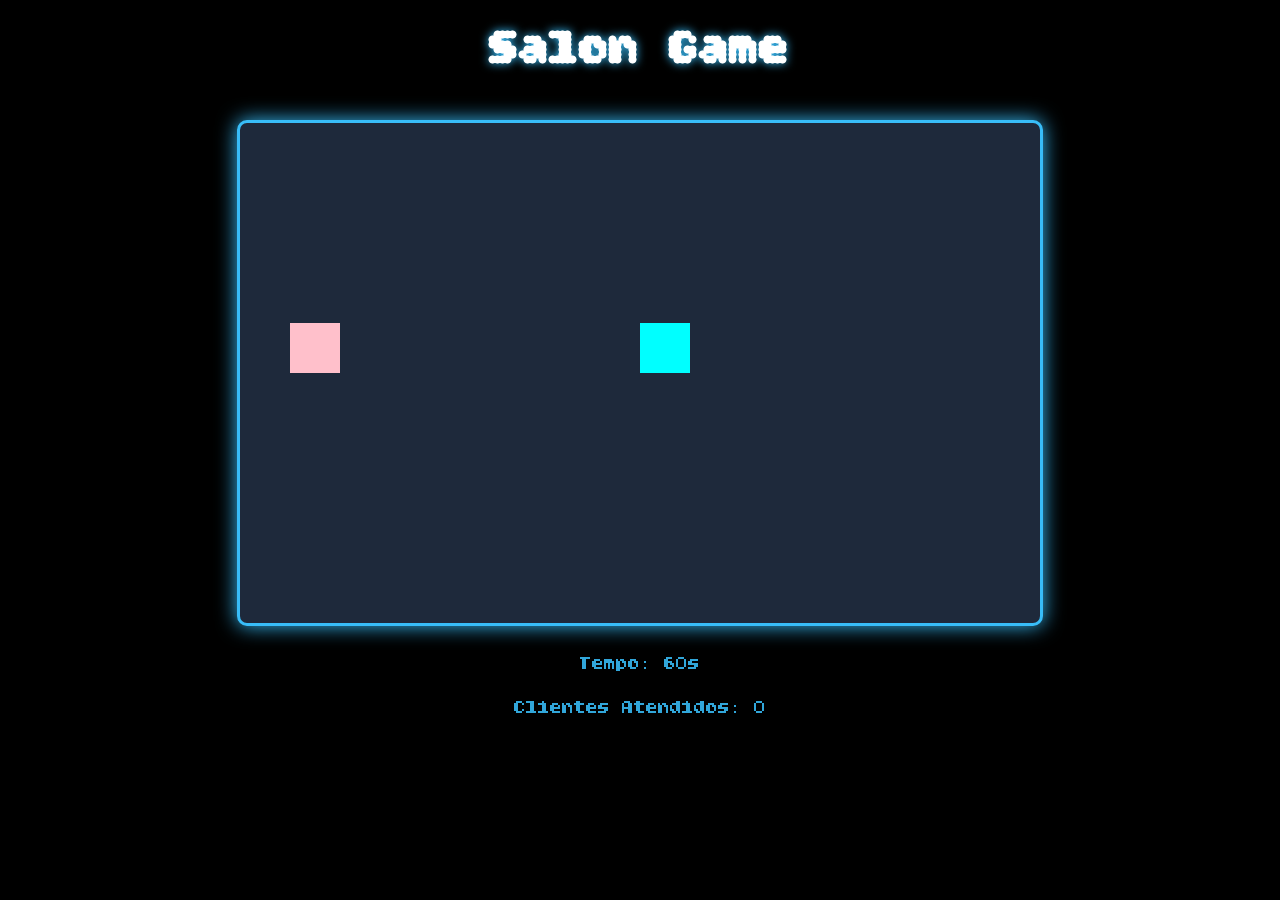
==== index.html @ dea52ad9 "15/04/2026 - 17:31" ====
<!DOCTYPE html>
<html lang="pt-br">
    <head>
        <meta charset="UTF-8">
        <meta name="viewport" content="width=device-width, initial-scale=1.0">
        <title>Salon Game</title>
        <link rel="stylesheet" href="css/style.css">
    </head>

    <body>
        <h1>Salon Game</h1>

        <div id="game">
            <canvas id="gameCanvas" width="800" height="500"></canvas>
        </div>

        <div id="info">
            <p>Tempo: <span id="time">60</span>s</p>
            <p>Clientes Atendidos: <span id="score">0</span></p>
        </div>
        
        <script src="js/Game.js"></script>
    </body>
</html>
---- css/style.css ----
@import url('https://fonts.googleapis.com/css2?family=Bitcount+Grid+Double:wght@100..900&family=Open+Sans:ital,wght@0,300..800;1,300..800&display=swap');

body {
    background-color: #000;
    color: #fff;
    text-align: center;
    font-family: 'Bitcount Grid Double', sans-serif;
    margin: 0;
    padding: 0;
    overflow: hidden;
}

h1 {
    color: #ffffff;
    text-shadow: 0 0 10px #38bdf8;
    font-size: 50px;
    margin-top: 20px;
    margin-bottom: 20px;
}

canvas {
    background-color: #1e293b;
    border: 3px solid #38bdf8;
    margin-top: 20px;
    box-shadow: 0 0 20px #38bdf8;
    border-radius: 10px;
}

#info{
    margin-top: 20px;
    font-size: 20px;
    color: #38bdf8;
}
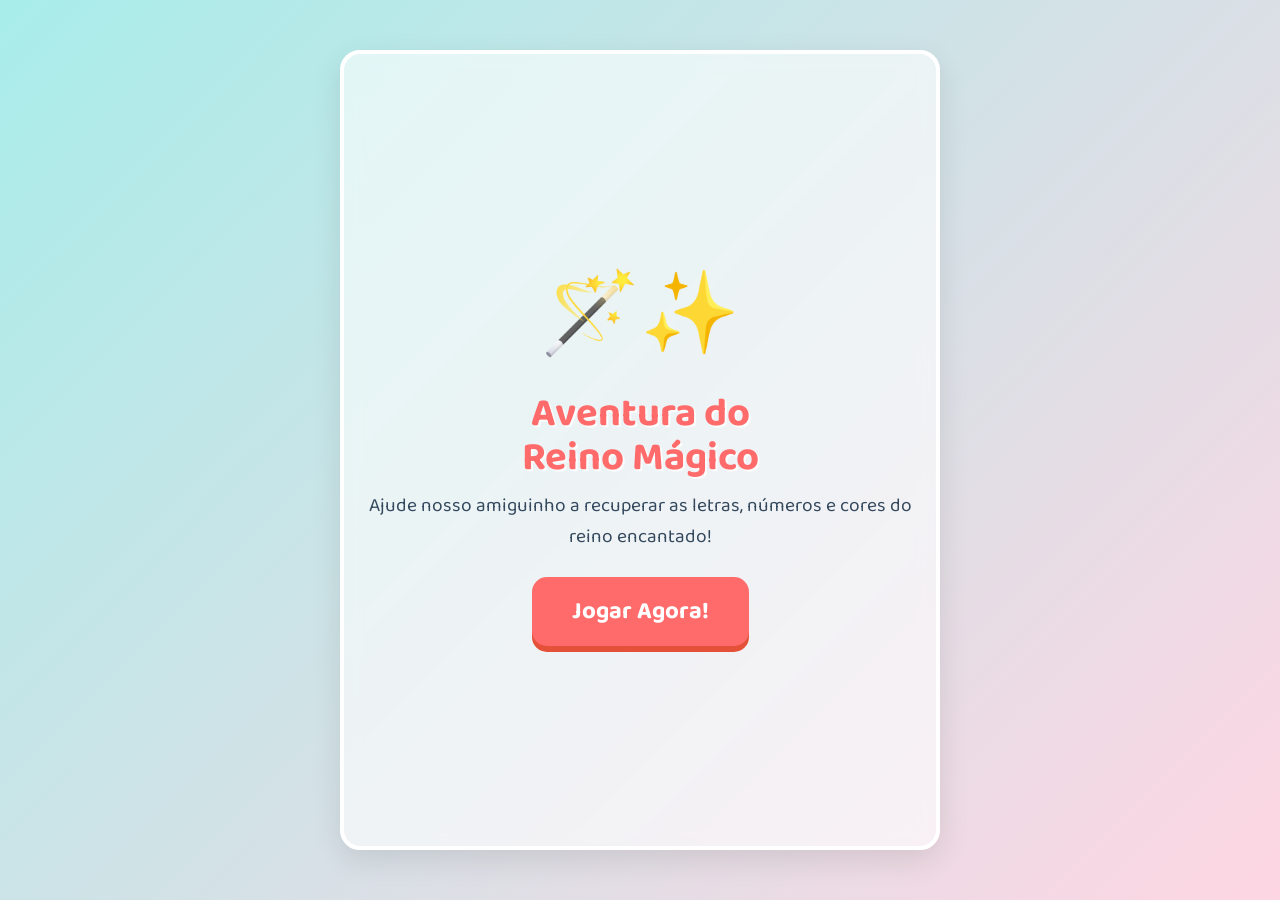
==== commit 8f391227: "28/04/2026 - 08:08" ====
--- a/index.html
+++ b/index.html
@@ -1,24 +1,81 @@
 <!DOCTYPE html>
-<html lang="pt-br">
-    <head>
-        <meta charset="UTF-8">
-        <meta name="viewport" content="width=device-width, initial-scale=1.0">
-        <title>Salon Game</title>
-        <link rel="stylesheet" href="css/style.css">
-    </head>
+<html lang="pt-BR">
+<head>
+    <meta charset="UTF-8">
+    <meta name="viewport" content="width=device-width, initial-scale=1.0">
+    <title>Aventura do Reino Mágico</title>
+    <meta name="description" content="Jogo educativo para crianças de 5 a 7 anos.">
+    <!-- Fonte Google amigável e arredondada -->
+    <link href="https://fonts.googleapis.com/css2?family=Baloo+2:wght@500;700;800&display=swap" rel="stylesheet">
+    <link rel="stylesheet" href="./css/style.css">
+</head>
+<body>
 
-    <body>
-        <h1>Salon Game</h1>
+    <!-- CONTAINER PRINCIPAL DO JOGO -->
+    <div id="game-container">
 
-        <div id="game">
-            <canvas id="gameCanvas" width="800" height="500"></canvas>
+        <!-- TELA INICIAL -->
+        <div id="screen-start" class="screen active">
+            <div class="mascot">🪄✨</div>
+            <h1>Aventura do <br> Reino Mágico</h1>
+            <p>Ajude nosso amiguinho a recuperar as letras, números e cores do reino encantado!</p>
+            <button id="btn-start" class="btn-primary pulse">Jogar Agora!</button>
         </div>
 
-        <div id="info">
-            <p>Tempo: <span id="time">60</span>s</p>
-            <p>Clientes Atendidos: <span id="score">0</span></p>
+        <!-- TELA DO JOGO (GAMEPLAY) -->
+        <div id="screen-game" class="screen">
+            <!-- CABEÇALHO COM FASE, PONTOS E VIDAS -->
+            <header class="game-header">
+                <div class="phase-info">Fase <span id="current-phase">1</span></div>
+                <div class="score-info">Pontos: <span id="score">0</span></div>
+                <div class="lives-info" id="lives">
+                    <span class="heart">❤️</span>
+                    <span class="heart">❤️</span>
+                    <span class="heart">❤️</span>
+                </div>
+            </header>
+
+            <!-- TEMPORIZADOR (visível nas fases difíceis) -->
+            <div id="timer-container" class="hidden">
+                <div id="timer-bar"></div>
+            </div>
+
+            <!-- ÁREA DA PERGUNTA/DESAFIO -->
+            <main class="game-board">
+                <h2 id="question-text">Qual letra começa MAÇÃ?</h2>
+                <div id="question-visual" class="visual-area">
+                    <!-- Onde vai a imagem/emoji ou cartas de memória -->
+                    <span class="emoji-big">🍎</span>
+                </div>
+
+                <!-- BOTÕES DE OPÇÕES (respostas) -->
+                <div id="options-container" class="options-grid">
+                    <!-- Gerados via JavaScript -->
+                </div>
+            </main>
         </div>
-        
-        <script src="js/Game.js"></script>
-    </body>
-</html>+
+        <!-- TELA DE GAME OVER -->
+        <div id="screen-gameover" class="screen">
+            <div class="mascot">😢</div>
+            <h1>Puxa vida!</h1>
+            <p>Os itens fugiram. Vamos tentar de novo?</p>
+            <div class="final-score">Sua Pontuação: <span id="final-score-go">0</span></div>
+            <button id="btn-restart-go" class="btn-primary">Tentar Novamente</button>
+        </div>
+
+        <!-- TELA DE VITÓRIA -->
+        <div id="screen-victory" class="screen">
+            <div class="mascot">🎉👑</div>
+            <h1>Parabéns!</h1>
+            <p>Você salvou o Reino Mágico recuperando tudo!</p>
+            <div class="final-score">Sua Pontuação Máxima: <span id="final-score-vic">0</span></div>
+            <button id="btn-restart-vic" class="btn-primary pulse">Jogar de Novo</button>
+        </div>
+
+    </div>
+
+    <!-- Áudio nativo (somente scripts geradores para não depender de MP3 externo, conforme pedido em webgame Vanilla leve) -->
+    <script src="./js/jogo.js"></script>
+</body>
+</html>
--- a/css/style.css
+++ b/css/style.css
@@ -1,33 +1,308 @@
-@import url('https://fonts.googleapis.com/css2?family=Bitcount+Grid+Double:wght@100..900&family=Open+Sans:ital,wght@0,300..800;1,300..800&display=swap');
-
-body {
-    background-color: #000;
-    color: #fff;
-    text-align: center;
-    font-family: 'Bitcount Grid Double', sans-serif;
+/* style.css - Estilização do Jogo "Aventura do Reino Mágico" */
+
+/* Configurações Globais */
+:root {
+    --primary-color: #ff6b6b;
+    --secondary-color: #4ecdc4;
+    --accent-color: #ffe66d;
+    --background-color: #f7fff7;
+    --text-color: #2c3e50;
+    --btn-shadow: #e55039;
+    --btn-shadow-secondary: #00b894;
+    --card-bg: #fff;
+    --border-radius: 20px;
+}
+
+* {
+    box-sizing: border-box;
     margin: 0;
     padding: 0;
+    user-select: none; /* Previne seleção de texto acidental por crianças */
+}
+
+body {
+    font-family: 'Baloo 2', cursive, sans-serif;
+    background: linear-gradient(135deg, #a8edea 0%, #fed6e3 100%);
+    color: var(--text-color);
+    display: flex;
+    justify-content: center;
+    align-items: center;
+    min-height: 100vh;
+    overflow: hidden; /* Evitar rolagem na tela inteira */
+}
+
+/* Container do Jogo (Simula uma tela de aplicativo ou tablet) */
+#game-container {
+    width: 100%;
+    max-width: 600px; /* Tamanho ótimo para tablets/celulares */
+    height: 100vh;
+    max-height: 800px;
+    background-color: rgba(255, 255, 255, 0.6);
+    backdrop-filter: blur(10px); /* Efeito "Glassmorphism" suave */
+    box-shadow: 0 10px 30px rgba(0, 0, 0, 0.1);
+    border-radius: var(--border-radius);
+    position: relative;
     overflow: hidden;
-}
-
+    display: flex;
+    flex-direction: column;
+}
+
+@media (min-width: 650px) {
+    #game-container {
+        height: 90vh; /* Se a tela for de PC, desgruda das bordas verticais */
+        border: 4px solid #fff;
+    }
+}
+
+/* Telas (Screens) */
+.screen {
+    display: none; /* Escondidas por padrão */
+    flex-direction: column;
+    align-items: center;
+    justify-content: center;
+    width: 100%;
+    height: 100%;
+    padding: 20px;
+    text-align: center;
+    animation: fadeIn 0.5s ease-in-out;
+}
+
+.screen.active {
+    display: flex; /* Ativa e mostra */
+}
+
+/* Tipografia */
 h1 {
-    color: #ffffff;
-    text-shadow: 0 0 10px #38bdf8;
-    font-size: 50px;
-    margin-top: 20px;
+    font-size: 2.5rem;
+    color: var(--primary-color);
+    text-shadow: 2px 2px 0px rgba(255, 255, 255, 0.8);
+    margin-bottom: 10px;
+    line-height: 1.1;
+}
+
+h2 {
+    font-size: 1.8rem;
+    color: var(--text-color);
+    margin-bottom: 15px;
+}
+
+p {
+    font-size: 1.2rem;
+    margin-bottom: 25px;
+    color: #34495e;
+}
+
+/* Mascotes e Elementos Visuais */
+.mascot {
+    font-size: 5rem;
+    margin-bottom: 10px;
+    animation: floating 3s ease-in-out infinite;
+}
+
+.visual-area {
+    min-height: 120px;
+    display: flex;
+    justify-content: center;
+    align-items: center;
     margin-bottom: 20px;
-}
-
-canvas {
-    background-color: #1e293b;
-    border: 3px solid #38bdf8;
-    margin-top: 20px;
-    box-shadow: 0 0 20px #38bdf8;
+    gap: 10px; /* Para as Fases de Números e Memória */
+    flex-wrap: wrap;
+}
+
+.emoji-big {
+    font-size: 6rem;
+    filter: drop-shadow(2px 4px 6px rgba(0,0,0,0.15));
+}
+
+/* Botões Infantis */
+.btn-primary, .btn-option {
+    font-family: inherit;
+    font-weight: 700;
+    cursor: pointer;
+    border: none;
+    border-radius: 15px;
+    transition: transform 0.1s, box-shadow 0.1s, background-color 0.2s;
+    outline: none;
+}
+
+.btn-primary {
+    background-color: var(--primary-color);
+    color: white;
+    font-size: 1.5rem;
+    padding: 15px 40px;
+    box-shadow: 0 6px 0 var(--btn-shadow);
+}
+
+.btn-primary:active {
+    transform: translateY(6px);
+    box-shadow: 0 0px 0 var(--btn-shadow);
+}
+
+.options-grid {
+    display: grid;
+    grid-template-columns: repeat(2, 1fr);
+    gap: 15px;
+    width: 100%;
+    max-width: 400px;
+}
+
+.btn-option {
+    background-color: white;
+    color: var(--text-color);
+    font-size: 1.5rem;
+    padding: 20px 10px;
+    border: 3px solid #eee;
+    box-shadow: 0 6px 0 #ddd;
+    display: flex;
+    justify-content: center;
+    align-items: center;
+}
+
+.btn-option:active {
+    transform: translateY(6px);
+    box-shadow: 0 0px 0 #ddd;
+}
+
+.btn-option.correct {
+    background-color: var(--secondary-color);
+    color: white;
+    border-color: var(--secondary-color);
+    box-shadow: 0 6px 0 var(--btn-shadow-secondary);
+}
+
+.btn-option.wrong {
+    background-color: #ff4757;
+    color: white;
+    border-color: #ff4757;
+    box-shadow: 0 6px 0 #c0392b;
+    animation: shake 0.4s;
+}
+
+/* UI Gameplay (Cabeçalho) */
+.game-header {
+    width: 100%;
+    display: flex;
+    justify-content: space-between;
+    align-items: center;
+    padding: 15px;
+    background-color: rgba(255, 255, 255, 0.8);
+    border-radius: 15px;
+    margin-bottom: 20px;
+    font-weight: 700;
+    font-size: 1.2rem;
+    box-shadow: 0 4px 10px rgba(0,0,0,0.05);
+}
+
+.phase-info { color: var(--primary-color); }
+.score-info { color: var(--secondary-color); }
+.lives-info { display: flex; gap: 5px; }
+
+.heart {
+    font-size: 1.5rem;
+    transition: opacity 0.3s;
+}
+.heart.lost {
+    opacity: 0.2;
+    filter: grayscale(100%);
+}
+
+/* Color Box (Fase Cores) */
+.color-box {
+    width: 120px;
+    height: 120px;
+    border-radius: 50%; /* Balão/Círculo */
+    border: 4px solid #fff;
+    box-shadow: 0 10px 20px rgba(0,0,0,0.1);
+}
+
+/* Jogo da Memória (Fase 4) */
+.memory-grid {
+    display: grid;
+    grid-template-columns: repeat(3, 1fr);
+    gap: 10px;
+    width: 100%;
+    max-width: 350px;
+}
+
+.memory-card {
+    background-color: var(--accent-color);
+    height: 80px;
     border-radius: 10px;
-}
-
-#info{
-    margin-top: 20px;
-    font-size: 20px;
-    color: #38bdf8;
-}+    display: flex;
+    justify-content: center;
+    align-items: center;
+    font-size: 2.5rem;
+    cursor: pointer;
+    box-shadow: 0 4px 0 #d4c042;
+    transition: transform 0.3s cubic-bezier(0.175, 0.885, 0.32, 1.275);
+}
+
+.memory-card.flipped {
+    background-color: white;
+    box-shadow: 0 2px 5px rgba(0,0,0,0.1);
+    transform: rotateY(180deg); /* Efeito 3D */
+}
+
+.memory-card .emoji {
+    display: none;
+    transform: rotateY(180deg); /* Corrige direção se o card virar */
+}
+
+.memory-card.flipped .emoji,
+.memory-card.matched .emoji {
+    display: block;
+}
+
+.memory-card.matched {
+    background-color: #dff9fb;
+    cursor: default;
+    opacity: 0.8;
+}
+
+/* Temporizador */
+#timer-container {
+    width: 100%;
+    height: 15px;
+    background-color: #eee;
+    border-radius: 10px;
+    margin-bottom: 15px;
+    overflow: hidden;
+}
+
+#timer-bar {
+    height: 100%;
+    width: 100%;
+    background-color: var(--secondary-color);
+    transition: width 0.1s linear;
+}
+#timer-bar.warning { background-color: #f39c12; }
+#timer-bar.danger { background-color: #e74c3c; }
+
+/* Utilitários */
+.hidden { display: none !important; }
+
+/* Animações Keyframes */
+@keyframes fadeIn {
+    from { opacity: 0; transform: translateY(20px); }
+    to { opacity: 1; transform: translateY(0); }
+}
+
+@keyframes pulse {
+    0% { transform: scale(1); }
+    50% { transform: scale(1.05); }
+    100% { transform: scale(1); }
+}
+.pulse { animation: pulse 2s infinite; }
+
+@keyframes floating {
+    0% { transform: translateY(0); }
+    50% { transform: translateY(-10px); }
+    100% { transform: translateY(0); }
+}
+
+@keyframes shake {
+    0%, 100% { transform: translateX(0); }
+    25% { transform: translateX(-5px); }
+    50% { transform: translateX(5px); }
+    75% { transform: translateX(-5px); }
+}
